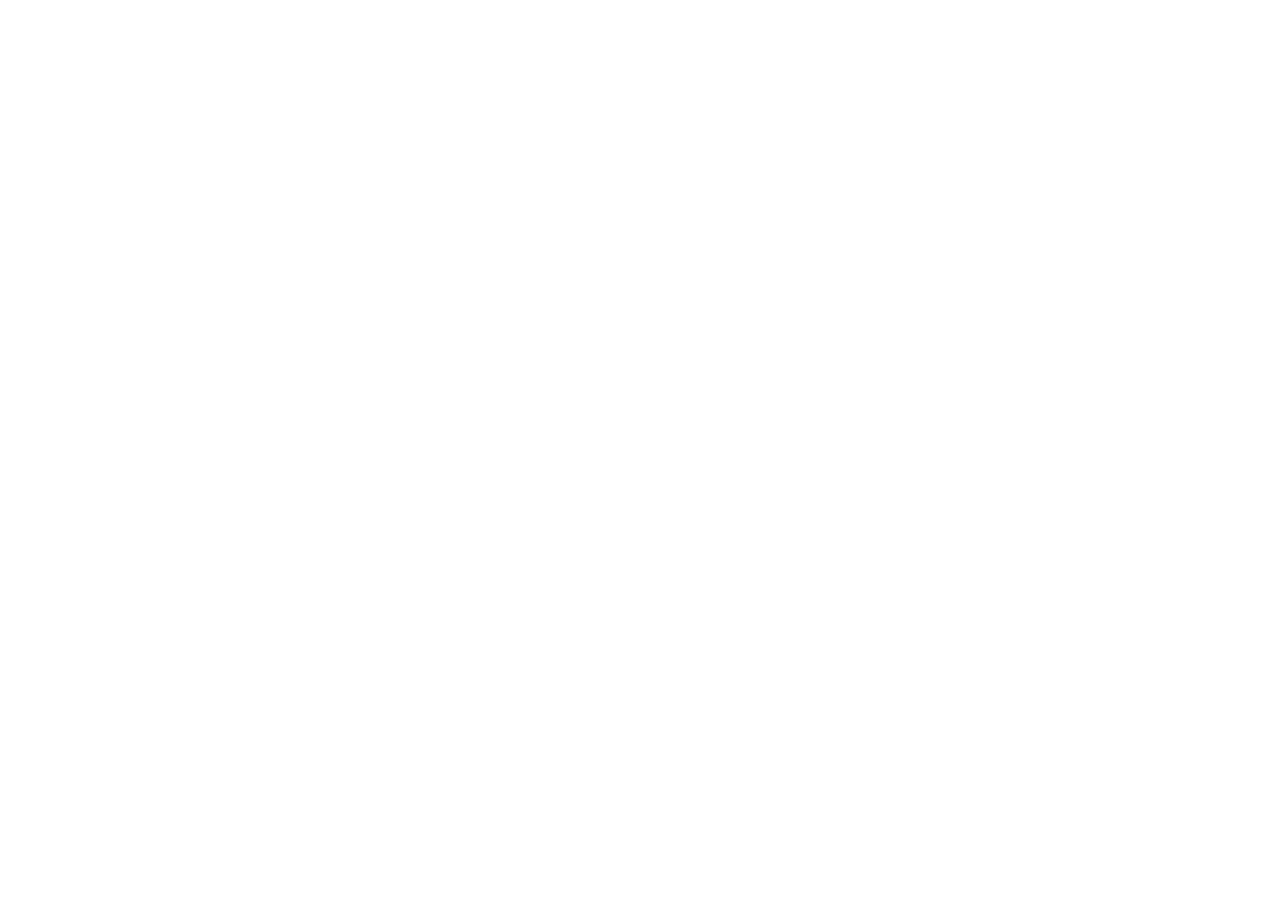
==== html/index.html @ d1e4083e "files made" ====
<html lang="en">
<head>
    <meta charset="UTF-8">
    <meta name="viewport" content="width=device-width, initial-scale=1.0">
    <link rel="stylesheet" href="..css/style.css">
    <title>Document</title>
</head>
<body>
    
</body>
</html>
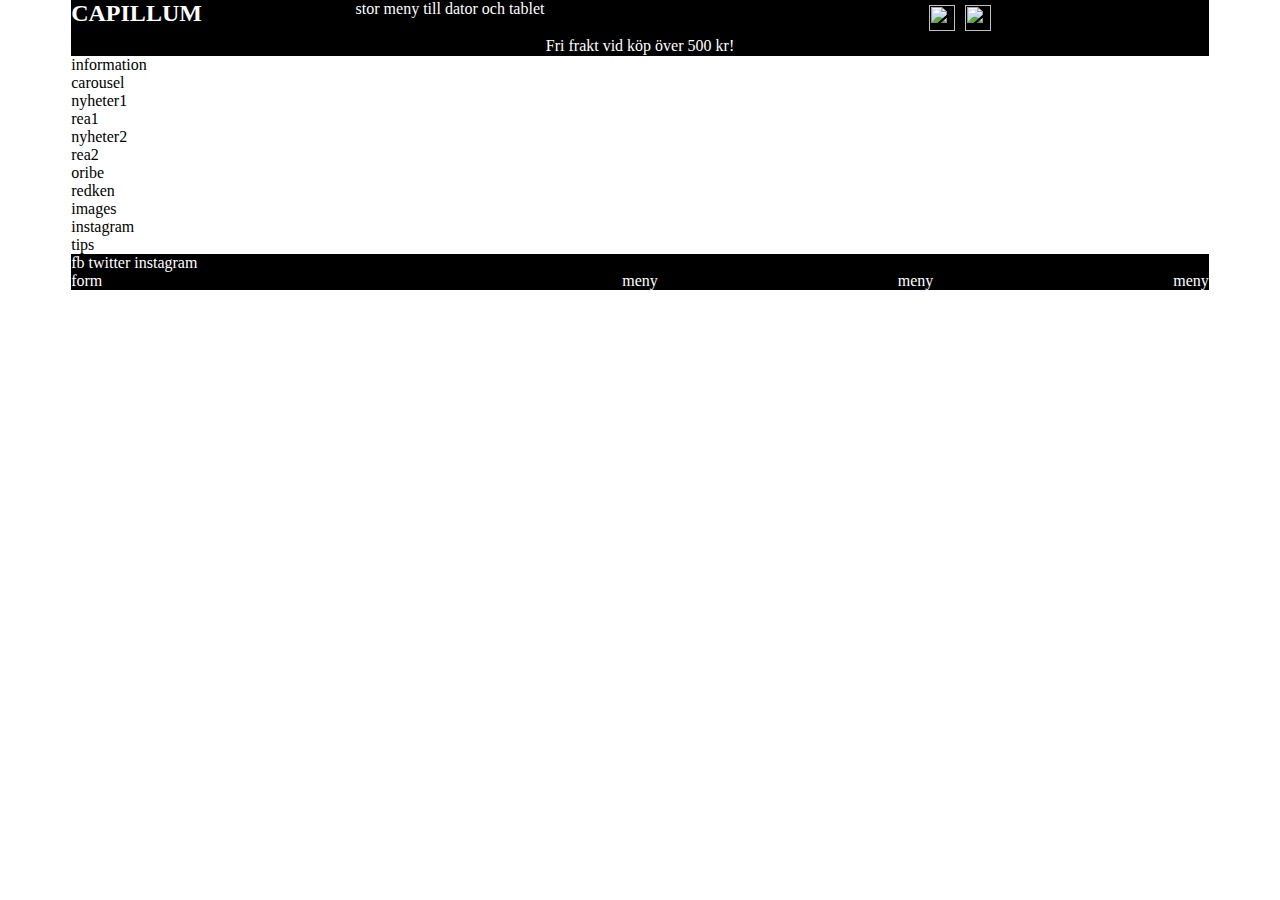
==== commit a122c2e3: "header footer started" ====
--- a/html/index.html
+++ b/html/index.html
@@ -2,10 +2,45 @@
 <head>
     <meta charset="UTF-8">
     <meta name="viewport" content="width=device-width, initial-scale=1.0">
-    <link rel="stylesheet" href="..css/style.css">
+    <link rel="stylesheet" href="../css/style.css">
     <title>Document</title>
 </head>
 <body>
+
+        <container>
+            <header> 
+            <div id="nav-sm" class="hide-on-tablet hide-on-desktop"><img src="../image/menu-icon.png"><img src="../image/search-icon.png"></div>
+            <div id="logo"><H2>CAPILLUM</H2></div>
+            <div id="nav-md" class="hide-on-mobile">stor meny till dator och tablet</div>
+            <div id="login-checkout"> <img src="../image/user-icon.png"><img src="../image/cart-icon.png"></div>
+            </header>
+        <div id="advertiser"><h4>Fri frakt vid köp över 500 kr!</h4></div>
+<content>
+<section id="information">information</section>
+<section id="carousel">carousel</section>
+<section id="nyheter1">nyheter1</section>
+<section id="rea1">rea1</section>
+<section id="nyheter2">nyheter2</section>
+<section id="rea2">rea2</section>
+<section id="oribe">oribe</section>
+<section id="redken">redken</section>
+<section id="images">images</section>
+<section id="instagram">instagram</section>
+<section id="tips">tips</section>
+       
+</content>
+
+       <footer>
+        <div id="social-media">fb twitter instagram </div>
+           <div id="footer-nav-1">meny</div>
+           <div id="footer-nav-2">meny</div>
+           <div id="footer-nav-3" class="hide-on-mobile">meny</div>
+           <div id="anmala-nyhetsbrev">form</div>
+       </footer>
+</container>
+
+    
+
     
 </body>
 </html>--- a/css/style.css
+++ b/css/style.css
@@ -0,0 +1,69 @@
+body {font-family: calibri; margin-top:0px;}
+content { background-color:white;}
+
+container {
+   
+    display: grid;
+    /* gap:2%; */
+    /* width:90%; */
+ grid-template-columns: 1fr;
+}
+
+header,footer{background-color:black;color:white;display:grid; }
+#advertiser {background-color:black; color:white; text-align:center;}
+#advertiser h4 {margin:1px; font-weight: 300;}
+#logo h2 {margin:0px;}
+header {
+    display: grid;
+    grid-template-columns: 1fr 1fr 1fr;
+    grid-template-rows: auto;
+    grid-template-areas: 
+  "nav-sm logo login-checkout";}
+
+  footer {
+    background-color:black;
+    display: grid;
+    grid-template-columns: 1fr 1fr;
+    grid-template-rows: auto;
+    grid-template-areas: 
+    "social-media social-media"
+  "anmala-nyhetsbrev anmala-nyhetsbrev"
+  "footer-nav-1 footer-nav-2";}
+
+#social-media {grid-area:social-media;}
+#footer-nav-1{grid-area:footer-nav-1;}
+#footer-nav-2{grid-area:footer-nav-2;}
+#footer-nav-3{grid-area:footer-nav-3;}
+#anmala-nyhetsbrev{grid-area:anmala-nyhetsbrev;}
+#logo {grid-area:logo;}
+#nav-md {grid-area:nav-md;}
+#login-checkout{grid-area:login-checkout;}
+#nav-sm {grid-area:nav-sm;}
+
+header img {width:auto; height:26px; padding:5px;}
+
+@media screen and (max-width: 767px) {
+    .hide-on-mobile {display:none;}
+}
+@media screen and (min-width: 768px) {
+.nav-md { display: flex; justify-items: center;}
+    .hide-on-tablet, .hide-on-desktop {display:none;}
+      header {
+      display: grid;
+      grid-template-columns: 1fr 1fr 1fr 1fr;
+      grid-template-rows: auto;
+      grid-template-areas: 
+    "logo nav-md nav-md login-checkout";}
+    footer{
+      display: grid;
+      grid-template-columns: 1fr 1fr 1fr 1fr;
+      grid-template-rows: auto;
+      grid-template-areas: 
+    "social-media social-media social-media social-media social-media "
+    "anmala-nyhetsbrev anmala-nyhetsbrev footer-nav-1 footer-nav-2 footer-nav-3";}
+  }
+
+  @media screen and (min-width: 980px) {
+    container {width:90%; margin: auto;
+      
+    }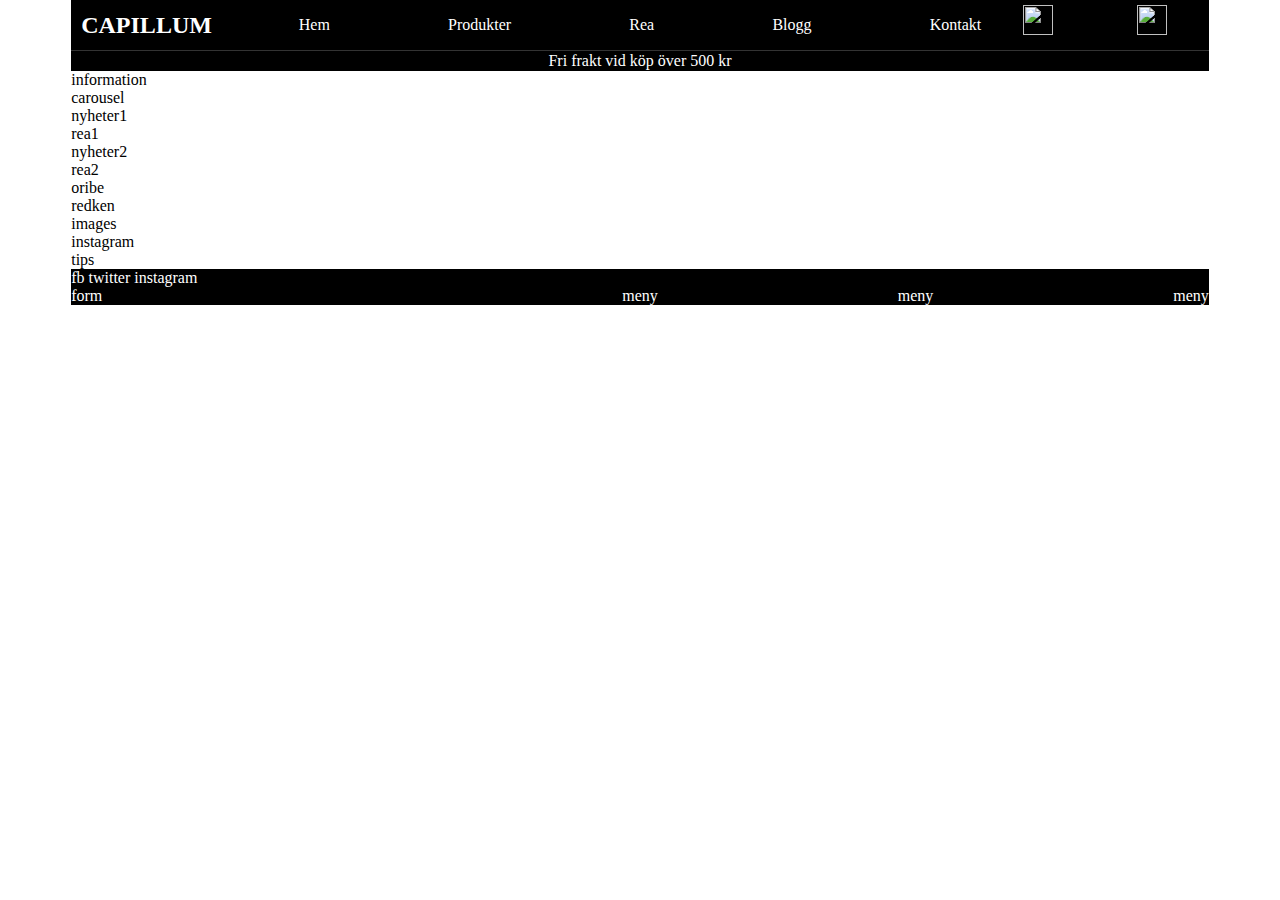
==== commit 35a5528f: "responsive header" ====
--- a/html/index.html
+++ b/html/index.html
@@ -11,10 +11,16 @@
             <header> 
             <div id="nav-sm" class="hide-on-tablet hide-on-desktop"><img src="../image/menu-icon.png"><img src="../image/search-icon.png"></div>
             <div id="logo"><H2>CAPILLUM</H2></div>
-            <div id="nav-md" class="hide-on-mobile">stor meny till dator och tablet</div>
+            <div id="nav-md" class="hide-on-mobile"><ul id="nav">
+<li>Hem</li>
+                <li>Produkter</li>
+<li>Rea</li>
+<li>Blogg</li>
+<li>Kontakt</li>
+            </ul></div>
             <div id="login-checkout"> <img src="../image/user-icon.png"><img src="../image/cart-icon.png"></div>
             </header>
-        <div id="advertiser"><h4>Fri frakt vid köp över 500 kr!</h4></div>
+        <div id="advertiser"><h4>Fri frakt vid köp över 500 kr</h4></div>
 <content>
 <section id="information">information</section>
 <section id="carousel">carousel</section>
--- a/css/style.css
+++ b/css/style.css
@@ -14,11 +14,13 @@
 #advertiser h4 {margin:1px; font-weight: 300;}
 #logo h2 {margin:0px;}
 header {
+  border-bottom: 1px solid #333;
     display: grid;
     grid-template-columns: 1fr 1fr 1fr;
     grid-template-rows: auto;
     grid-template-areas: 
   "nav-sm logo login-checkout";}
+  #login-checkout, #nav-sm {display:flex; justify-content:space-around;}
 
   footer {
     background-color:black;
@@ -47,23 +49,37 @@
 }
 @media screen and (min-width: 768px) {
 .nav-md { display: flex; justify-items: center;}
-    .hide-on-tablet, .hide-on-desktop {display:none;}
+    .hide-on-tablet, .hide-on-desktop, #nav-sm {display:none;}
       header {
       display: grid;
-      grid-template-columns: 1fr 1fr 1fr 1fr;
+      grid-template-columns: 1fr 1fr 1fr 1fr 1fr;
       grid-template-rows: auto;
       grid-template-areas: 
-    "logo nav-md nav-md login-checkout";}
+    "logo nav-md nav-md nav-md login-checkout";}
     footer{
       display: grid;
-      grid-template-columns: 1fr 1fr 1fr 1fr;
+      grid-template-columns: 1fr 1fr 1fr 1fr ;
       grid-template-rows: auto;
       grid-template-areas: 
     "social-media social-media social-media social-media social-media "
     "anmala-nyhetsbrev anmala-nyhetsbrev footer-nav-1 footer-nav-2 footer-nav-3";}
+    #nav li {float:left;
+      list-style-type:none; }
+      #nav{
+        padding:0px;
+        justify-content:space-between;
+        display:flex;}
+        #logo {display:flex; align-items: center; padding-left:10px;}
+        
+        header img {
+          width: auto;
+          height: 30;
+          padding: 5px;
+      }
   }
 
-  @media screen and (min-width: 980px) {
+  @media screen and (min-width: 1024px) {
     container {width:90%; margin: auto;
-      
-    }+    }}
+
+   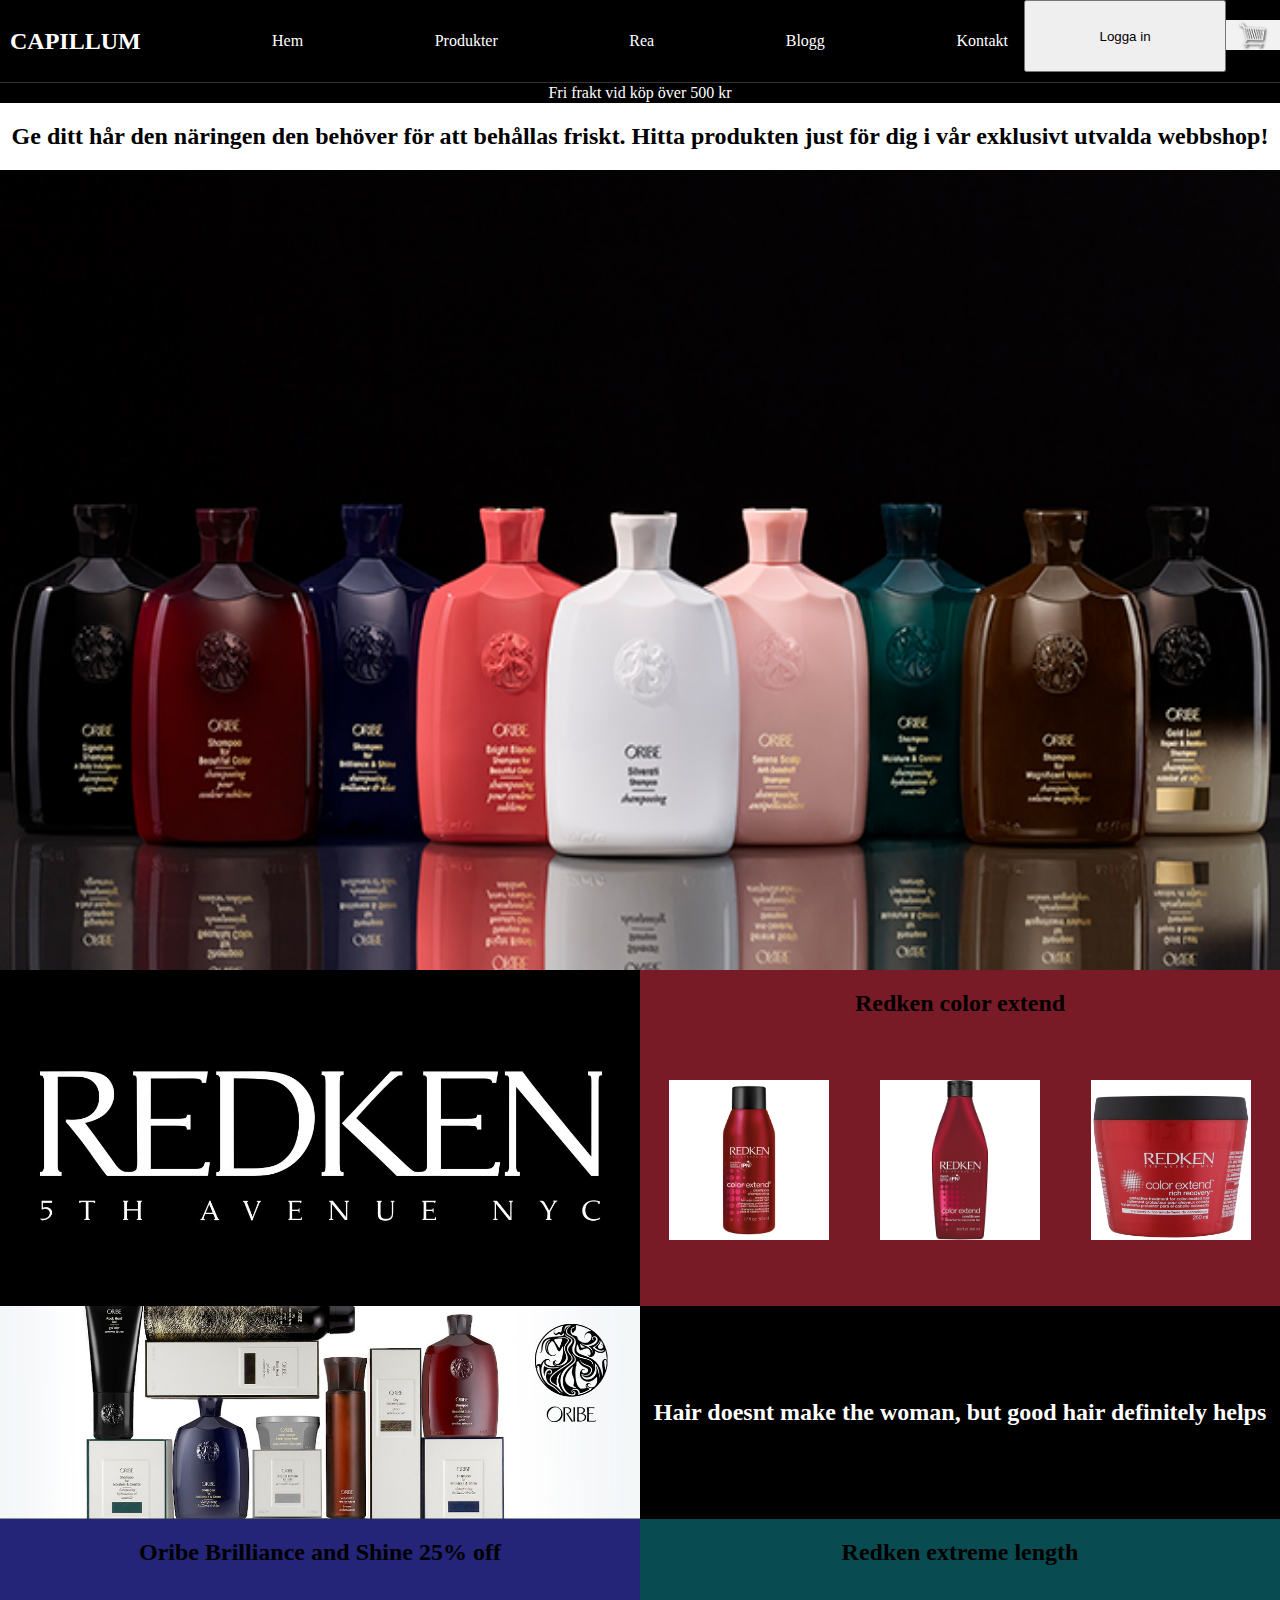
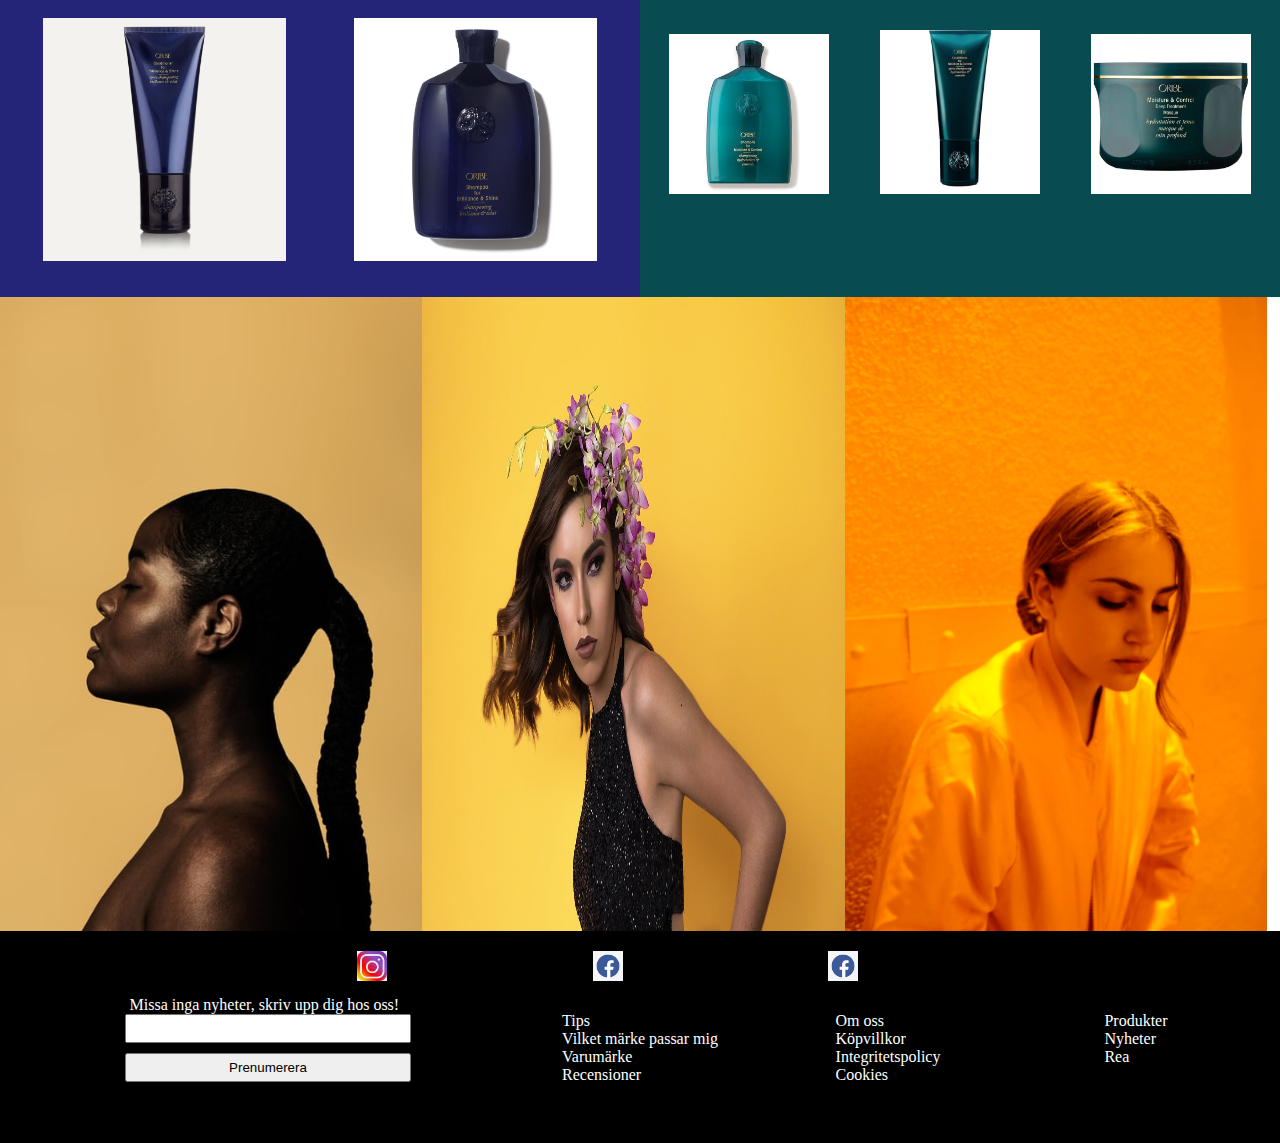
==== commit f4383faf: "slider+modal" ====
--- a/html/index.html
+++ b/html/index.html
@@ -2,7 +2,9 @@
 <head>
     <meta charset="UTF-8">
     <meta name="viewport" content="width=device-width, initial-scale=1.0">
+    
     <link rel="stylesheet" href="../css/style.css">
+    
     <title>Document</title>
 </head>
 <body>
@@ -12,36 +14,112 @@
             <div id="nav-sm" class="hide-on-tablet hide-on-desktop"><img src="../image/menu-icon.png"><img src="../image/search-icon.png"></div>
             <div id="logo"><H2>CAPILLUM</H2></div>
             <div id="nav-md" class="hide-on-mobile"><ul id="nav">
-<li>Hem</li>
-                <li>Produkter</li>
-<li>Rea</li>
-<li>Blogg</li>
-<li>Kontakt</li>
+<li><a href="index.html">Hem</a></li>
+<li><a href="produkter.html">Produkter</a></li>
+<li><a href="rea.html">Rea</a></li>
+<li><a href="tips.html">Blogg</a></li>
+<li><a href="kontakt.html">Kontakt</a></li>
             </ul></div>
-            <div id="login-checkout"> <img src="../image/user-icon.png"><img src="../image/cart-icon.png"></div>
+            <div id="login-checkout"> 
+               
+
+
+      <button id="user-modal-btn">Logga in</button> 
+                <div id="user-modal" class="modal">
+                  <div class="modal-content">
+                    <span class="close">&times;</span>
+                  
+
+
+
+                  </div></div>
+               
+                <img src="../image/cart-icon.png"></div>
+            
+           
+
+
+
+
             </header>
         <div id="advertiser"><h4>Fri frakt vid köp över 500 kr</h4></div>
-<content>
-<section id="information">information</section>
-<section id="carousel">carousel</section>
-<section id="nyheter1">nyheter1</section>
-<section id="rea1">rea1</section>
-<section id="nyheter2">nyheter2</section>
-<section id="rea2">rea2</section>
-<section id="oribe">oribe</section>
-<section id="redken">redken</section>
-<section id="images">images</section>
-<section id="instagram">instagram</section>
-<section id="tips">tips</section>
+<content id="content-home">
+<section id="information"><h2> Ge ditt hår den näringen den behöver för att behållas friskt. Hitta produkten just för dig i vår exklusivt utvalda webbshop!</h2> </section>
+<section id="carousel">
+        <div class="carousel fade">
+          <img src="../image/oribe.jpg">
+        </div>
+        <div class="carousel fade">
+          <img src="../image/oribe1.jpg">
+        </div>
+        <div class="carousel fade">
+          <img src="../image/redken.png">
+        </div>
+        </div>
+        
+ <script src="../javascript/script.js"></script>
+
+
+
+
+
+
+
+
+
+
+
+
+</section>
+
+<section id="nyheter1"><h2>Redken extreme length</h2><br>
+<img src="../image/oribegreen.jpg"><img src="../image/oribegreen2.jpg"><img src="../image/oribegreen3.webp"></section>
+
+<section id="rea1"><h2>Hair doesnt make the woman, but good hair definitely helps</h2> </section>
+
+<section id="nyheter2"><h2>Redken color extend</h2><br>
+
+    <img src="../image/redkenred.jpg"><img src="../image/redkenred2.jfif"><img src="../image/redkenred3.jpg"></section>
+
+<section id="rea2"> <h2>Oribe Brilliance and Shine 25% off </h2><img src="../image/oribebrilliance.jpg"> <img src="../image/oribebrilliance2.jpg"></section>
+<section id="oribe"><img src="../image/oribe1.jpg">
+</section>
+<section id="redken"><img src="../image/redken.png"></section>
+<section id="images"> <img src="../image/orangehair.jfif">
+    <img src="../image/orangehair2.jfif">
+    <img src="../image/orangehair3.jfif"></section>
+
        
 </content>
 
        <footer>
-        <div id="social-media">fb twitter instagram </div>
-           <div id="footer-nav-1">meny</div>
-           <div id="footer-nav-2">meny</div>
-           <div id="footer-nav-3" class="hide-on-mobile">meny</div>
-           <div id="anmala-nyhetsbrev">form</div>
+        <div id="social-media"><img src="../image/instagram.png" alt=""><a href="http://www.facebook.com" target="_blank"></a> 
+            <img src="../image/facebook.png" alt=""><a href="http://www.facebook.com" target="_blank"></a>
+                <img src="../image/facebook.png" alt=""><a href="http://www.facebook.com" target="_blank"></a></div>
+                
+        <div id="footer-nav-1">
+             <ul>
+                 <li>Tips</li>
+                <li>Vilket märke passar mig</li>
+                <li>Varumärke</li>
+                <li>Recensioner</li>
+            </ul>
+        </div>
+           <div id="footer-nav-2">
+            <ul> 
+                <li>Om oss</li>
+                <li>Köpvillkor</li>
+                <li>Integritetspolicy</li>
+                <li>Cookies</li></ul></div>
+           <div id="footer-nav-3" class="hide-on-mobile">
+            <ul><li>Produkter</li>
+            <li>Nyheter<li>
+            <li>Rea</li>    </ul>
+            </div>
+           <div id="anmala-nyhetsbrev">
+           <form><label for="email">Missa inga nyheter, skriv upp dig hos oss!</label><br>
+            <input type="email" id="email" name="email">
+        <button>Prenumerera</button> </form></div>
        </footer>
 </container>
 
--- a/css/style.css
+++ b/css/style.css
@@ -1,15 +1,13 @@
-body {font-family: calibri; margin-top:0px;}
-content { background-color:white;}
-
-container {
-   
-    display: grid;
-    /* gap:2%; */
-    /* width:90%; */
- grid-template-columns: 1fr;
-}
-
-header,footer{background-color:black;color:white;display:grid; }
+@font-face {
+  font-family: Romanesco-regular;
+  src: url(../font/OFL.txt);
+}
+body {font-family: calibri; margin:0px; background-color:black;}
+#content-home { background-color:white;}
+container {display: grid;
+ grid-template-columns: 1fr;}
+    /* header */
+    header,footer{background-color:black;color:white;display:grid;}
 #advertiser {background-color:black; color:white; text-align:center;}
 #advertiser h4 {margin:1px; font-weight: 300;}
 #logo h2 {margin:0px;}
@@ -20,11 +18,48 @@
     grid-template-rows: auto;
     grid-template-areas: 
   "nav-sm logo login-checkout";}
-  #login-checkout, #nav-sm {display:flex; justify-content:space-around;}
-
+  #login-checkout, #nav-sm {display:flex; justify-content:space-evenly;}
+  #nav li{  display: block;
+    color: white;
+    text-align: center;
+    padding: 16px;
+    text-decoration: none;}
+    #nav li a{   text-decoration: none;color:white;}
+    #nav li:hover{background-color:grey;}
+    #nav{
+      padding:0px;
+      justify-content:space-between;
+      display:flex;}
+      #logo {display:flex; align-items: center;     justify-content: center;}
+
+     
+      header img {
+        width: auto;
+        height: 30;
+        padding-top:5px;}
+      
+        #rea1 {display: flex;
+          align-items: center;
+          justify-content: center;}
+
+
+#information{
+          display: flex;
+          align-items: center;
+          justify-content: center;
+          }
+
+/* footer */
+button, #email, label {width:100%; padding:5px; margin-bottom:10px;}
+footer ul {list-style-type:none;     padding-inline-start:0px;}
+    footer img { width:30px; height:30px; }
+      #social-media { display:flex; justify-content: space-around; }
+  footer div {     display: flex; margin-bottom:15px;
+    justify-content: center;}
   footer {
     background-color:black;
     display: grid;
+    margin: 20px;
     grid-template-columns: 1fr 1fr;
     grid-template-rows: auto;
     grid-template-areas: 
@@ -32,7 +67,7 @@
   "anmala-nyhetsbrev anmala-nyhetsbrev"
   "footer-nav-1 footer-nav-2";}
 
-#social-media {grid-area:social-media;}
+#social-media {grid-area:social-media; margin-left:38px;}
 #footer-nav-1{grid-area:footer-nav-1;}
 #footer-nav-2{grid-area:footer-nav-2;}
 #footer-nav-3{grid-area:footer-nav-3;}
@@ -41,14 +76,151 @@
 #nav-md {grid-area:nav-md;}
 #login-checkout{grid-area:login-checkout;}
 #nav-sm {grid-area:nav-sm;}
-
-header img {width:auto; height:26px; padding:5px;}
+#information{grid-area:information;}
+ #carousel{grid-area:carousel;}
+ #nyheter1{grid-area:nyheter1;}
+ #rea1{grid-area:rea1;}
+ #nyheter2{grid-area:nyheter2;}
+ #rea2{grid-area:rea2;}
+ #oribe{grid-area:oribe;}
+ #redken{grid-area:redken;}
+ #images{grid-area:images;}
+
+
+
+ #content-home {
+  display: grid;
+  grid-template-columns: 1fr;
+  grid-template-rows: auto;
+  grid-template-areas: 
+  "carousel"
+"information"
+"rea2"
+"rea1"
+"nyheter2"
+"redken"
+"images"
+"tips"
+"nyheter1"
+"oribe"
+;}
+
+#nyheter1 img, #nyheter2 img {width: 25%;margin:4%;}
+#nyheter1 {background-color:#084c51; text-align:center;}
+#nyheter2  {background-color:#791a27; text-align:center;}
+#rea1{text-align: center; font-family:romanesco-regular; background-color:black; color:white;}
+#rea2 {background-color:#242479; text-align:center;}
+#rea2 img{width:38%; margin:5%;}
+#oribe img, #redken img{width:100%;}
+#images {display:flex;}
+#images img {width:33%;}
+
+
+#produkt-sida{flex-flow:row; justify-content: space-evenly;display:flex; flex-wrap:wrap; background-color:white;}
+#produkt-sida img {width:150px;}
+.produkt {margin:5px;}
+.produkt-namn{text-align:center; margin-bottom:10px;}
+.produkt-pris {width:50%; float:left;margin-top:5px;}
+.produkt-btn{width:50%;float:left;}
+
+
+
+
+.modal {
+  display: none;
+  position: fixed;
+  left: 0;
+  top: 0;
+  width: 100%;
+  height: 100%;
+  overflow: auto; 
+  z-index: 1;
+  background-color: rgba(0,0,0,0.4);
+}
+
+.modal-content {
+  background-color: white;
+  margin: 10% auto; 
+  padding: 20px;
+  border: 1px solid black;
+  width: 80%;
+}
+
+
+.close {
+  color: #aaa;
+  float: right;
+  font-size: 28px;
+  font-weight: bold;
+}
+.close:hover,
+.close:focus {
+  color: black;
+  text-decoration: none;
+}
+
+.carousel img{width:100%; height:200px;}
+
+
+
+.fade {
+  -webkit-animation-name: fade;
+  -webkit-animation-duration: 1.5s;
+  animation-name: fade;
+  animation-duration: 1.5s;
+}
+
+@-webkit-keyframes fade {
+  from {opacity: .4} 
+  to {opacity: 1}
+}
+
+@keyframes fade {
+  from {opacity: .4} 
+  to {opacity: 1}
+}
+
+
+
+
+
+
+
+
+
+
+
+
+
+#content-kontakt{
+  background-color: white;
+display: flex;
+align-items: center;
+justify-content: center;
+}
+.kontakt-form{background-color:white; width:100%;padding:20px;}
+input[type=text], .boxed textarea {width:100%; border-radius:5px;}
+input[type=text]{padding: 5px;
+  margin: 5px 0px;}
+  .kontakt-form h3 {margin-top:0px;}
+  textarea{margin: 10px 0px;}
+.kontakt-form button {border-radius:5px;}
+
+
 
 @media screen and (max-width: 767px) {
     .hide-on-mobile {display:none;}
+
+
+
+
+
+
+
+
 }
 @media screen and (min-width: 768px) {
-.nav-md { display: flex; justify-items: center;}
+  #logo {  padding-left: 10px;justify-content: start;}.nav-md { display: flex; justify-items: center; }
     .hide-on-tablet, .hide-on-desktop, #nav-sm {display:none;}
       header {
       display: grid;
@@ -58,28 +230,36 @@
     "logo nav-md nav-md nav-md login-checkout";}
     footer{
       display: grid;
-      grid-template-columns: 1fr 1fr 1fr 1fr ;
+      grid-template-columns: 1fr 1fr 1fr 1fr 1fr ;
       grid-template-rows: auto;
       grid-template-areas: 
-    "social-media social-media social-media social-media social-media "
+    ". social-media social-media social-media ."
     "anmala-nyhetsbrev anmala-nyhetsbrev footer-nav-1 footer-nav-2 footer-nav-3";}
-    #nav li {float:left;
-      list-style-type:none; }
-      #nav{
-        padding:0px;
-        justify-content:space-between;
-        display:flex;}
-        #logo {display:flex; align-items: center; padding-left:10px;}
-        
-        header img {
+         header img {
           width: auto;
           height: 30;
-          padding: 5px;
-      }
+          padding-top:20px;}
+          
+          .carousel img{height:800px;}
+
+          
+          .kontakt-form{width:30%;}
+
+      #content-home {
+        display: grid;
+        grid-template-columns: 1fr 1fr;
+        grid-template-rows: auto;
+        grid-template-areas:
+        "information information" 
+        "carousel carousel"
+      "redken nyheter2"
+      "oribe rea1"
+      "rea2 nyheter1"
+      "images images"
+      ;}
+      
   }
 
-  @media screen and (min-width: 1024px) {
-    container {width:90%; margin: auto;
-    }}
-
-   +   
+
+ 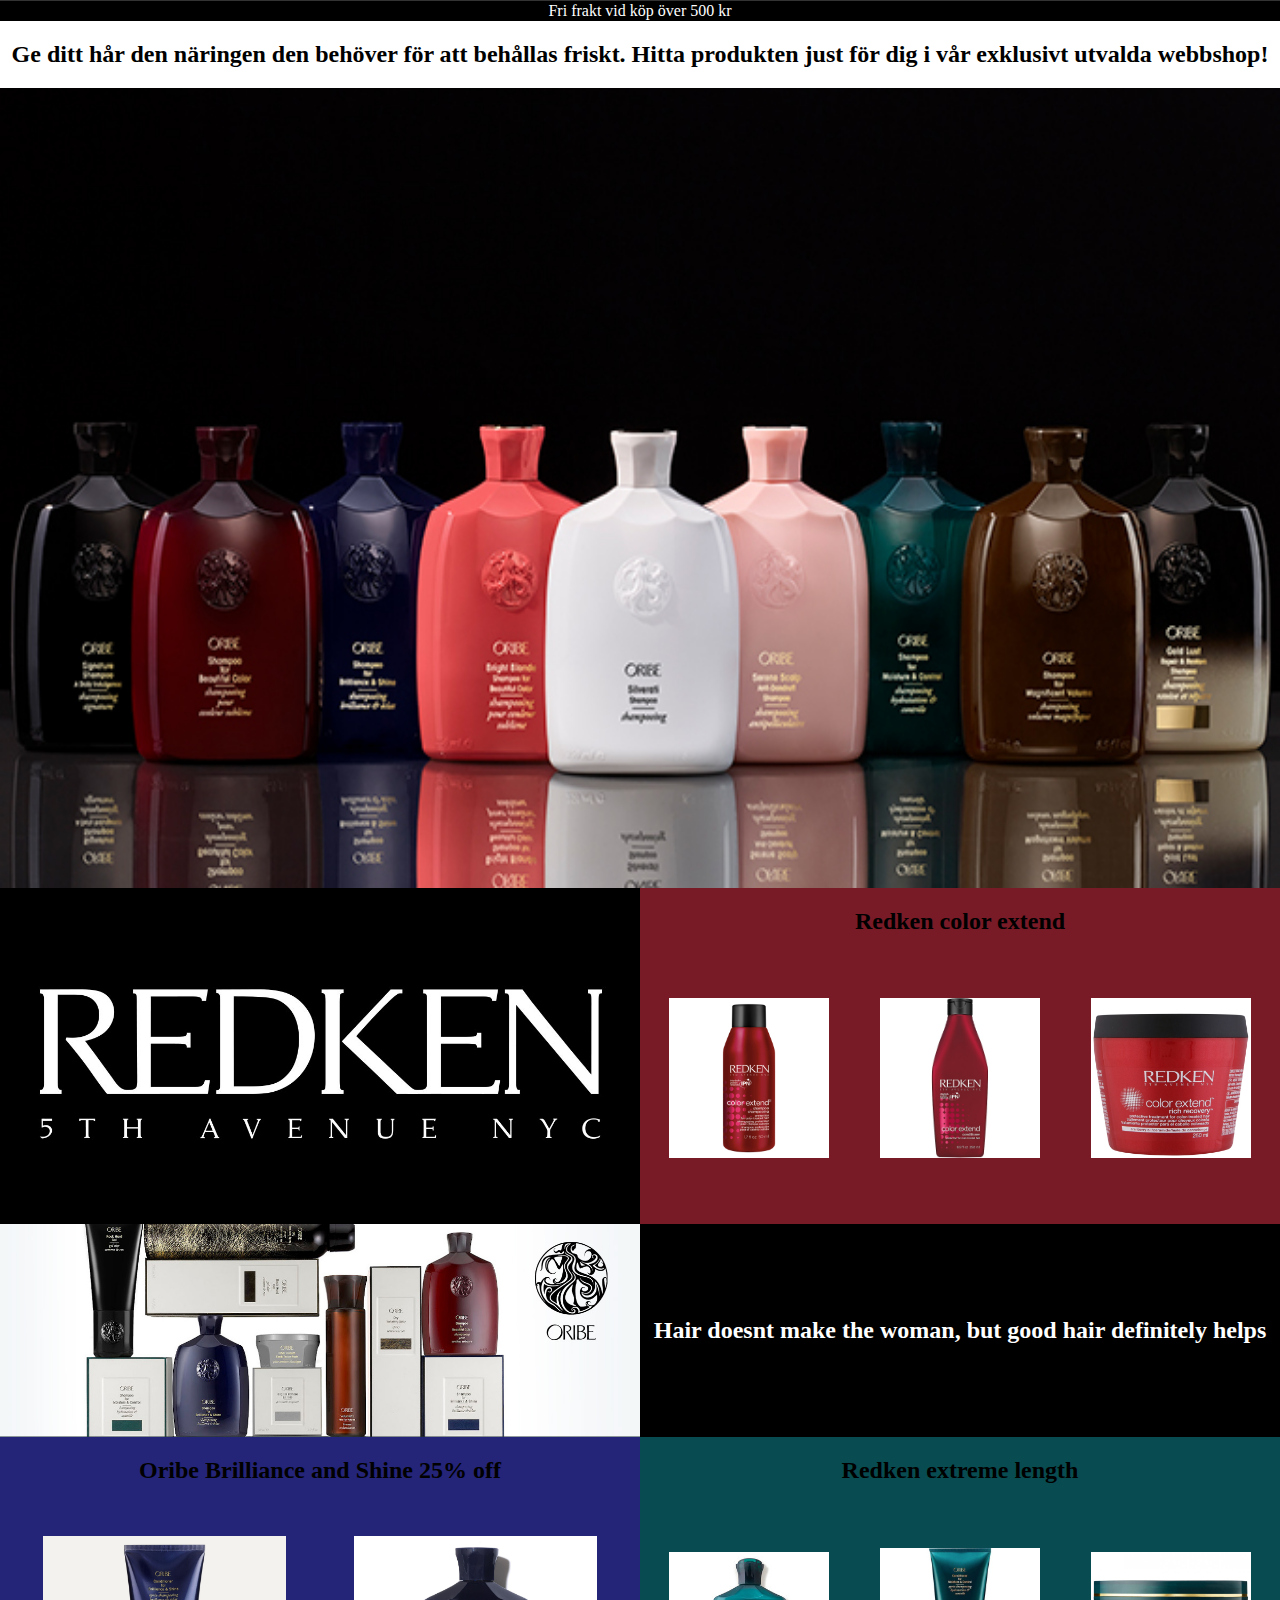
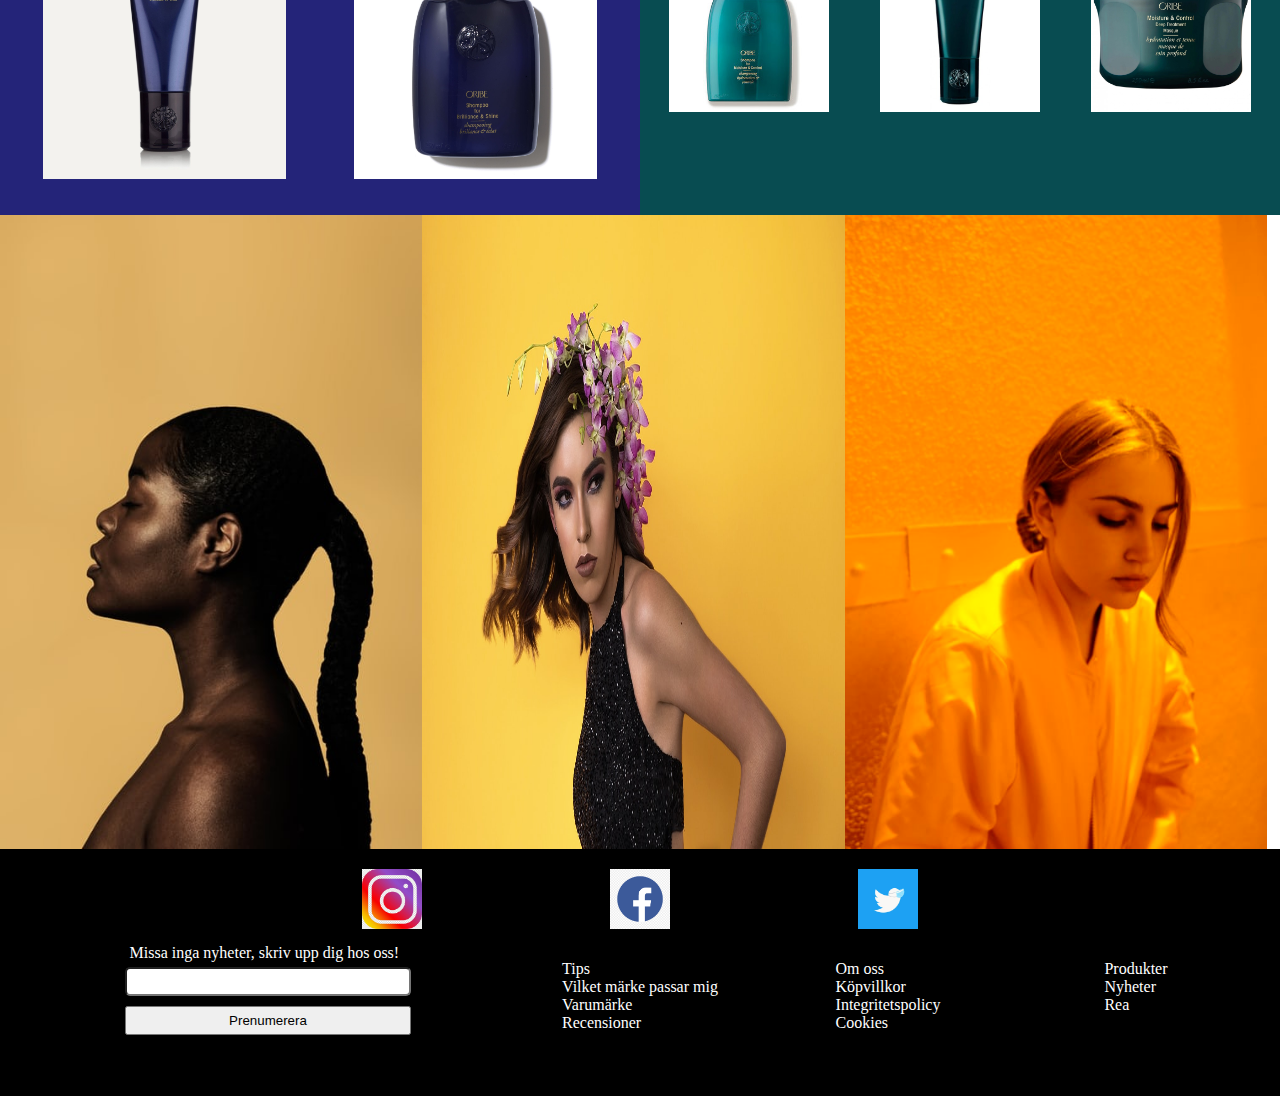
==== commit d6c2481f: "meny-mobile" ====
--- a/html/index.html
+++ b/html/index.html
@@ -5,44 +5,106 @@
     
     <link rel="stylesheet" href="../css/style.css">
     
-    <title>Document</title>
+    <title>Hem</title>
+   
 </head>
 <body>
 
-        <container>
-            <header> 
-            <div id="nav-sm" class="hide-on-tablet hide-on-desktop"><img src="../image/menu-icon.png"><img src="../image/search-icon.png"></div>
-            <div id="logo"><H2>CAPILLUM</H2></div>
-            <div id="nav-md" class="hide-on-mobile"><ul id="nav">
+  <container>
+    <header> 
+    <div id="nav-sm" class="hide-on-tablet hide-on-desktop">
+      
+      
+      
+      <button id="meny-modal-button">Meny</button>
+      <div id="meny-modal" class="modal2">
+        <div class="modal-content">
+          <span class="close2">&times;</span>
+          <ul id="nav-mobile">
+            <li><a href="index.html">Hem</a></li>
+            <li><a href="produkter.html">Produkter</a></li>
+            <li><a href="rea.html">Rea</a></li>
+            <li><a href="tips.html">Blogg</a></li>
+            <li><a href="kontakt.html">Kontakt</a></li>
+                </ul>
+</div>
+ </div>
+
+      <button id="search-modal-button">Sök</button>
+      <div id="meny-modal" class="modal3">
+        <div class="modal-content">
+          <span class="close3">&times;</span>
+         test
+</div>
+ 
+</div>
+
+<script src="../javascript/button.js"></script>
+
+
+
+    <div id="logo"><H2>CAPILLUM</H2></div>
+    <div id="nav-md" class="hide-on-mobile"><ul id="nav">
 <li><a href="index.html">Hem</a></li>
 <li><a href="produkter.html">Produkter</a></li>
 <li><a href="rea.html">Rea</a></li>
 <li><a href="tips.html">Blogg</a></li>
 <li><a href="kontakt.html">Kontakt</a></li>
-            </ul></div>
-            <div id="login-checkout"> 
-               
+    </ul></div>
+    <div id="login-checkout"> 
+       
 
 
-      <button id="user-modal-btn">Logga in</button> 
-                <div id="user-modal" class="modal">
-                  <div class="modal-content">
-                    <span class="close">&times;</span>
+<button id="user-modal-btn">Logga in</button> 
+        <div id="user-modal" class="modal">
+          <div class="modal-content">       
+            <span class="close">&times;</span>
+<button class="login-btn" onclick="openUser('login')"> Logga in
+</button>
+<button class="new-user-btn" onclick="openUser('newuser')">Skapa konto</button>
+            
+<hr>
+
+<div id="login" class="loginornewuser" >
+                <form class="boxed">
+                
+                    
+                        <input type="text" name="user-name" id="user-name" placeholder="Användarnamn" required>
+                      
+                        <input type="password" id="pwd" name="pwd" placeholder="Lösenord" required>
+                      
+                   <button>Logga in</button>
+        
                   
+            
+                </form></div>
+
+                <div id="newuser" class="loginornewuser">
+                  <form class="boxed">
+                  test
+                          <input type="text" name="name" id="name" placeholder="Namn" required>
+                          <input type="text" name="user-name" id="user-name" placeholder="Användarnamn" required>
+                          <input type="email" name="email" id="email" placeholder="Email" required>
+                          <input type="password" id="pwd" name="pwd" placeholder="Lösenord" required>
+                        
+                     <button>Skapa konto</button>
+                    </form>
+
+          </div></div></div>
+       
+    
+        <button id="kassa-modal-btn">Kassa</button> 
+        <div id="kassa-modal" class="modal">
+          <div class="modal-content">       
+            <span class="close1">&times;</span>
+test
+</div></div>
 
 
+    </header>
+<div id="advertiser"><h4>Fri frakt vid köp över 500 kr</h4></div>
 
-                  </div></div>
-               
-                <img src="../image/cart-icon.png"></div>
-            
-           
-
-
-
-
-            </header>
-        <div id="advertiser"><h4>Fri frakt vid köp över 500 kr</h4></div>
+     
 <content id="content-home">
 <section id="information"><h2> Ge ditt hår den näringen den behöver för att behållas friskt. Hitta produkten just för dig i vår exklusivt utvalda webbshop!</h2> </section>
 <section id="carousel">
@@ -58,16 +120,6 @@
         </div>
         
  <script src="../javascript/script.js"></script>
-
-
-
-
-
-
-
-
-
-
 
 
 </section>
@@ -92,39 +144,36 @@
        
 </content>
 
-       <footer>
-        <div id="social-media"><img src="../image/instagram.png" alt=""><a href="http://www.facebook.com" target="_blank"></a> 
-            <img src="../image/facebook.png" alt=""><a href="http://www.facebook.com" target="_blank"></a>
-                <img src="../image/facebook.png" alt=""><a href="http://www.facebook.com" target="_blank"></a></div>
-                
-        <div id="footer-nav-1">
-             <ul>
-                 <li>Tips</li>
-                <li>Vilket märke passar mig</li>
-                <li>Varumärke</li>
-                <li>Recensioner</li>
-            </ul>
-        </div>
-           <div id="footer-nav-2">
-            <ul> 
-                <li>Om oss</li>
-                <li>Köpvillkor</li>
-                <li>Integritetspolicy</li>
-                <li>Cookies</li></ul></div>
-           <div id="footer-nav-3" class="hide-on-mobile">
-            <ul><li>Produkter</li>
-            <li>Nyheter<li>
-            <li>Rea</li>    </ul>
-            </div>
-           <div id="anmala-nyhetsbrev">
-           <form><label for="email">Missa inga nyheter, skriv upp dig hos oss!</label><br>
-            <input type="email" id="email" name="email">
-        <button>Prenumerera</button> </form></div>
-       </footer>
+<footer>
+  <div id="social-media">  
+    <a href="http://www.instagram.com" target="_blank"> <img src="../image/instagram.png" alt=""></a> 
+    <a href="http://www.facebook.com" target="_blank"> <img src="../image/facebook.png" alt=""></a>
+      <a href="http://www.twitter.com" target="_blank">  <img src="../image/twitter.jpg" alt=""></a></div>
+          
+  <div id="footer-nav-1">
+       <ul>
+           <li>Tips</li>
+          <li>Vilket märke passar mig</li>
+          <li>Varumärke</li>
+          <li>Recensioner</li>
+      </ul>
+  </div>
+     <div id="footer-nav-2">
+      <ul> 
+          <li>Om oss</li>
+          <li>Köpvillkor</li>
+          <li>Integritetspolicy</li>
+          <li>Cookies</li></ul></div>
+     <div id="footer-nav-3" class="hide-on-mobile">
+      <ul><li>Produkter</li>
+      <li>Nyheter<li>
+      <li>Rea</li>    </ul>
+      </div>
+     <div id="anmala-nyhetsbrev">
+     <form><label for="email">Missa inga nyheter, skriv upp dig hos oss!</label><br>
+      <input type="email" id="email" name="email">
+  <button>Prenumerera</button> </form></div>
+ </footer>
 </container>
-
-    
-
-    
 </body>
 </html>--- a/css/style.css
+++ b/css/style.css
@@ -19,11 +19,16 @@
     grid-template-areas: 
   "nav-sm logo login-checkout";}
   #login-checkout, #nav-sm {display:flex; justify-content:space-evenly;}
+
+  #user-modal-btn,#kassa-modal-btn,#search-modal-button, #meny-modal-button{margin:5px 3px;border-radius: 5px;
+    color: white; background-color:#333;}
+
   #nav li{  display: block;
     color: white;
     text-align: center;
     padding: 16px;
-    text-decoration: none;}
+    text-decoration: none;
+  font-weight: 800;}
     #nav li a{   text-decoration: none;color:white;}
     #nav li:hover{background-color:grey;}
     #nav{
@@ -50,10 +55,10 @@
           }
 
 /* footer */
-button, #email, label {width:100%; padding:5px; margin-bottom:10px;}
+#anmala-nyhetsbrev button, #email, label {width:100%; padding:5px; margin-bottom:10px;}
 footer ul {list-style-type:none;     padding-inline-start:0px;}
-    footer img { width:30px; height:30px; }
-      #social-media { display:flex; justify-content: space-around; }
+    footer img { width:60px; }
+      #social-media { display:flex; justify-content: space-around;}
   footer div {     display: flex; margin-bottom:15px;
     justify-content: center;}
   footer {
@@ -67,7 +72,7 @@
   "anmala-nyhetsbrev anmala-nyhetsbrev"
   "footer-nav-1 footer-nav-2";}
 
-#social-media {grid-area:social-media; margin-left:38px;}
+#social-media {grid-area:social-media;}
 #footer-nav-1{grid-area:footer-nav-1;}
 #footer-nav-2{grid-area:footer-nav-2;}
 #footer-nav-3{grid-area:footer-nav-3;}
@@ -118,22 +123,20 @@
 
 #produkt-sida{flex-flow:row; justify-content: space-evenly;display:flex; flex-wrap:wrap; background-color:white;}
 #produkt-sida img {width:150px;}
-.produkt {margin:5px;}
-.produkt-namn{text-align:center; margin-bottom:10px;}
-.produkt-pris {width:50%; float:left;margin-top:5px;}
-.produkt-btn{width:50%;float:left;}
-
-
-
-
-.modal {
+.produkt {background-color: lightgrey;}
+.produkt-namn{text-align:center; margin-bottom:10px;font-size:30px;}
+.produkt-pris { float:left;margin-top:5px; margin-left: 15px;margin-bottom: 10px;}
+
+.produkt-btn button{float:right;margin-right: 15px;}
+
+
+
+.modal, .modal1, .modal2, .modal3 {
   display: none;
   position: fixed;
   left: 0;
-  top: 0;
   width: 100%;
   height: 100%;
-  overflow: auto; 
   z-index: 1;
   background-color: rgba(0,0,0,0.4);
 }
@@ -147,17 +150,25 @@
 }
 
 
-.close {
+.close,.close1, .close2, .close3 {
   color: #aaa;
   float: right;
   font-size: 28px;
   font-weight: bold;
 }
 .close:hover,
-.close:focus {
+.close:focus,.close1:hover,
+.close1:focus,.close2:hover,
+.close2:focus,.close3:hover,
+.close3:focus   {
   color: black;
   text-decoration: none;
 }
+
+
+
+
+
 
 .carousel img{width:100%; height:200px;}
 
@@ -191,7 +202,7 @@
 
 
 
-
+#content-produkt{background-color:white;}
 #content-kontakt{
   background-color: white;
 display: flex;
@@ -199,12 +210,19 @@
 justify-content: center;
 }
 .kontakt-form{background-color:white; width:100%;padding:20px;}
-input[type=text], .boxed textarea {width:100%; border-radius:5px;}
-input[type=text]{padding: 5px;
+input[type=text], .boxed textarea, input[type="password"], input[type="email"] {width:100%; border-radius:5px;}
+input[type=text], input[type="password"],input[type="email"] {padding: 5px;
   margin: 5px 0px;}
   .kontakt-form h3 {margin-top:0px;}
   textarea{margin: 10px 0px;}
 .kontakt-form button {border-radius:5px;}
+.boxed button, .modal-content button,   { border-radius: 5px; color:white; background-color:black;}
+.boxed button {float:right;}
+#newuser {display:none;}
+
+
+
+
 
 
 
@@ -239,11 +257,30 @@
           width: auto;
           height: 30;
           padding-top:20px;}
+
+          .produkt:hover {font-weight: 800;}
+          .produkt button:hover{background-color:darkolivegreen;} 
+
+          .produkt:hover {background-color: grey;}
+          #produkt-sida {
+            width: 80%;
+            margin-left: auto;
+            margin-right: auto;}
+            #produkt-sida img {width:320px;}
           
           .carousel img{height:800px;}
 
-          
+          .boxed {    width: 50%;
+            margin-right: auto;
+            margin-left: auto;
+        }
+        .modal-content {width:50%;}
           .kontakt-form{width:30%;}
+          #user-modal-btn,#kassa-modal-btn, #meny-modal-button , #search-modal-button{
+            height: 35px;
+            margin-top: 22px;
+            margin-bottom:0px;
+        }
 
       #content-home {
         display: grid;
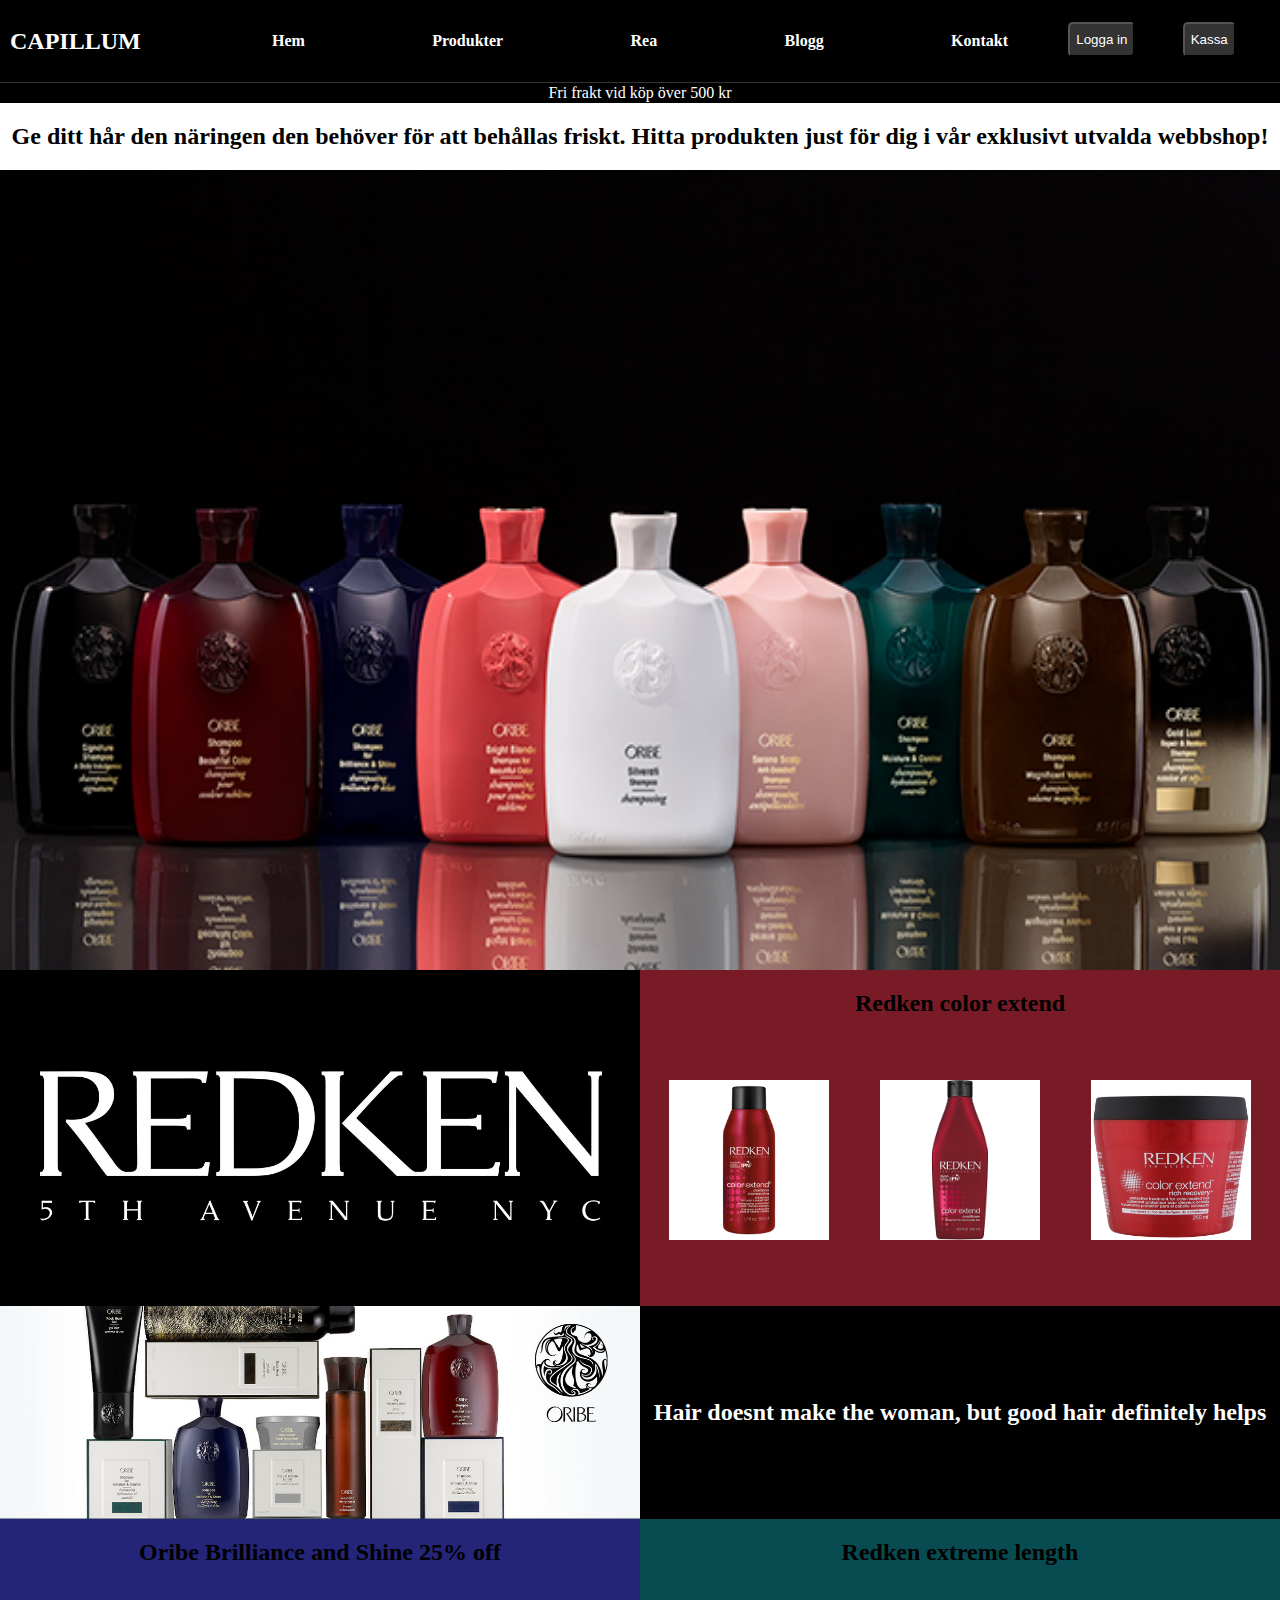
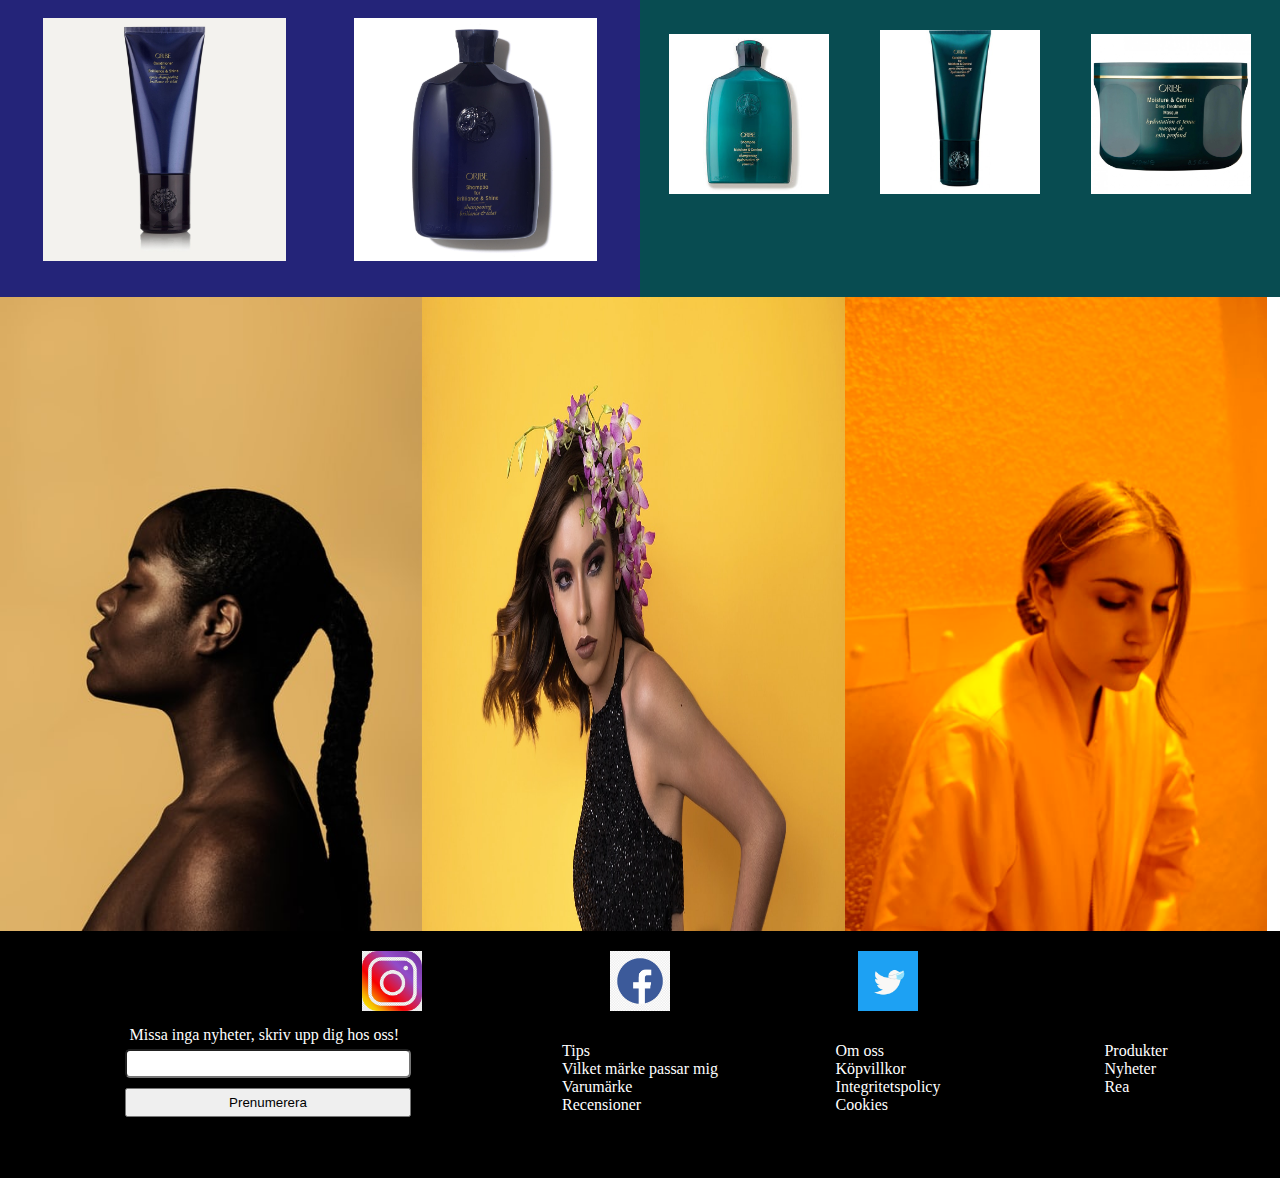
==== commit 714d154e: "done" ====
--- a/html/index.html
+++ b/html/index.html
@@ -17,13 +17,13 @@
       
       
       <button id="meny-modal-button">Meny</button>
-      <div id="meny-modal" class="modal2">
+      <div id="meny-modal" class="modal">
         <div class="modal-content">
           <span class="close2">&times;</span>
           <ul id="nav-mobile">
             <li><a href="index.html">Hem</a></li>
             <li><a href="produkter.html">Produkter</a></li>
-            <li><a href="rea.html">Rea</a></li>
+            <li><a href="produkter.html">Rea</a></li>
             <li><a href="tips.html">Blogg</a></li>
             <li><a href="kontakt.html">Kontakt</a></li>
                 </ul>
@@ -31,7 +31,7 @@
  </div>
 
       <button id="search-modal-button">Sök</button>
-      <div id="meny-modal" class="modal3">
+      <div id="meny-modal" class="modal">
         <div class="modal-content">
           <span class="close3">&times;</span>
          test
@@ -39,15 +39,14 @@
  
 </div>
 
-<script src="../javascript/button.js"></script>
 
+</div>
 
-
-    <div id="logo"><H2>CAPILLUM</H2></div>
+    <div id="logo"><a href="index.html"><H2>CAPILLUM</H2></a></div>
     <div id="nav-md" class="hide-on-mobile"><ul id="nav">
 <li><a href="index.html">Hem</a></li>
 <li><a href="produkter.html">Produkter</a></li>
-<li><a href="rea.html">Rea</a></li>
+<li><a href="Produkter.html">Rea</a></li>
 <li><a href="tips.html">Blogg</a></li>
 <li><a href="kontakt.html">Kontakt</a></li>
     </ul></div>
@@ -97,7 +96,7 @@
         <div id="kassa-modal" class="modal">
           <div class="modal-content">       
             <span class="close1">&times;</span>
-test
+här ska vara en text på kassa sidan 
 </div></div>
 
 
--- a/css/style.css
+++ b/css/style.css
@@ -3,7 +3,7 @@
   src: url(../font/OFL.txt);
 }
 body {font-family: calibri; margin:0px; background-color:black;}
-#content-home { background-color:white;}
+#content-home, #content-tips{ background-color:white;}
 container {display: grid;
  grid-template-columns: 1fr;}
     /* header */
@@ -29,7 +29,7 @@
     padding: 16px;
     text-decoration: none;
   font-weight: 800;}
-    #nav li a{   text-decoration: none;color:white;}
+    #nav li a, a{   text-decoration: none;color:white;}
     #nav li:hover{background-color:grey;}
     #nav{
       padding:0px;
@@ -121,14 +121,18 @@
 #images img {width:33%;}
 
 
-#produkt-sida{flex-flow:row; justify-content: space-evenly;display:flex; flex-wrap:wrap; background-color:white;}
-#produkt-sida img {width:150px;}
+#produkt-sida,#rea-sida{flex-flow:row; justify-content: space-evenly;display:flex; flex-wrap:wrap; background-color:white;}
+#produkt-sida img,.product img {width:150px;}
 .produkt {background-color: lightgrey;}
 .produkt-namn{text-align:center; margin-bottom:10px;font-size:30px;}
-.produkt-pris { float:left;margin-top:5px; margin-left: 15px;margin-bottom: 10px;}
-
-.produkt-btn button{float:right;margin-right: 15px;}
-
+#content-produkt .produkt-pris { float:left;margin-top:5px; margin-left: 15px;margin-bottom: 10px;}
+
+#content-produkt .produkt-btn button{float:right;margin-right: 15px;}
+
+
+#content-rea .produkt-btn button{margin-right: 15px; float:right;}
+#content-rea .produkt-pris {opacity:0.8; text-decoration:line-through; float:left;}
+#content-rea .produkt-pris-rea {font-weight:800; float:left;}
 
 
 .modal, .modal1, .modal2, .modal3 {
@@ -202,7 +206,7 @@
 
 
 
-#content-produkt{background-color:white;}
+#content-produkt, #content-rea{background-color:white;}
 #content-kontakt{
   background-color: white;
 display: flex;
@@ -216,7 +220,7 @@
   .kontakt-form h3 {margin-top:0px;}
   textarea{margin: 10px 0px;}
 .kontakt-form button {border-radius:5px;}
-.boxed button, .modal-content button,   { border-radius: 5px; color:white; background-color:black;}
+.boxed button, .modal-content button  {border-radius:5px; color:white; background-color:black;}
 .boxed button {float:right;}
 #newuser {display:none;}
 
@@ -262,11 +266,11 @@
           .produkt button:hover{background-color:darkolivegreen;} 
 
           .produkt:hover {background-color: grey;}
-          #produkt-sida {
+          #produkt-sida, #rea-sida {
             width: 80%;
             margin-left: auto;
             margin-right: auto;}
-            #produkt-sida img {width:320px;}
+            #produkt-sida img, #rea-sida img {width:320px;}
           
           .carousel img{height:800px;}
 
